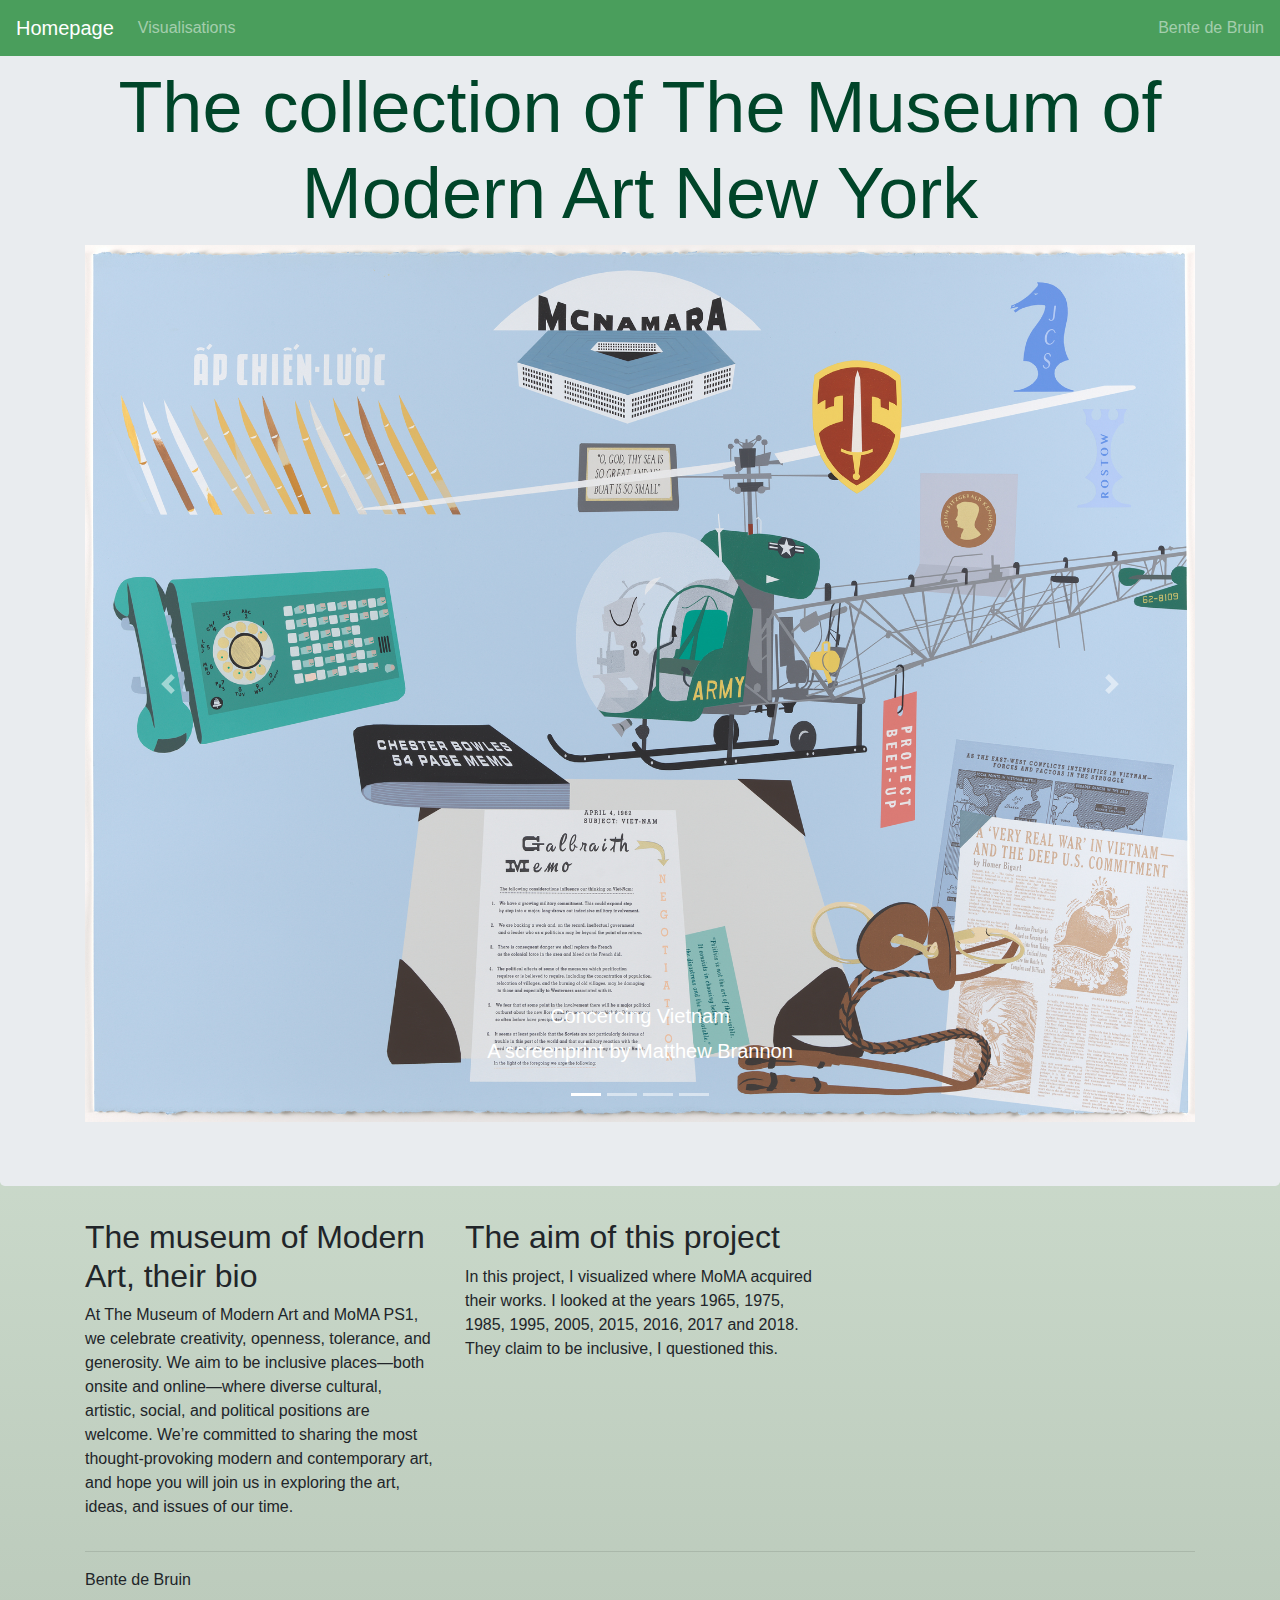
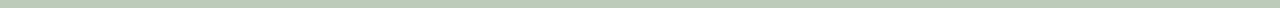
==== index.html @ 4c0b701f "INDEXXXX" ====
<!--
Name: Bente de Bruin
Studentnumber: 11017503
Startpage with background information on the project
-->


<!DOCTYPE html>
<html lang='en'>
    <head>
        <!-- Load stylesheets -->
        <meta charset='utf-8'>
        <meta name='viewport' content='width=device-width, initial-scale=1'>
        <link rel='stylesheet' href='https://maxcdn.bootstrapcdn.com/bootstrap/4.1.3/css/bootstrap.min.css'>
        <link rel='stylesheet' href='style/style.css'>
        <title>Collection of Museum of Modern Art</title>
    </head>
    <body>
        <!-- Bootstrap navbar with links to visualisations -->
    <div class='container-fluid'>
        <nav class='navbar navbar-expand-sm navbar-dark fixed-top' style='background-color: #4a9e5c;'>
            <a class='navbar-brand' href='index.html'>Homepage</a>
                <ul class='navbar-nav'>
                    <li class='nav-item'>
                        <a class='nav-link' href='project.html'>Visualisations</a>
                    </li>
                </ul>

            <!-- Navbar text -->
            <ul class='navbar-nav ml-auto'>
                <li class='navbar-text'>Bente de Bruin</li>
            </ul>
        </nav>
    </div>

<!-- Main jumbotron for background story on data -->
<div class='jumbotron'>
    <h1 class='display-3'>The collection of The Museum of Modern Art New York</h1>
<div id='jumbo' class='container'>

<!-- Source: https://www.w3schools.com/bootstrap4/bootstrap_carousel.asp -->
<div id="demo" class="carousel slide" data-ride="carousel">

<!-- Indicators -->
    <ul class="carousel-indicators">
        <li data-target="#demo" data-slide-to="0" class="active"></li>
        <li data-target="#demo" data-slide-to="1"></li>
        <li data-target="#demo" data-slide-to="2"></li>
        <li data-target="#demo" data-slide-to="3"></li>
    </ul>

<!-- The slideshow -->
<div class="carousel-inner">
<div class="carousel-item active">

    <!-- First image concerning vietnam by matthew brannon -->
    <img src="doc/webimg/concerningvietnam.jpg" alt="Matthew Brannon">
    <div class="carousel-caption">
        <h3 id="explanation">Concercing Vietnam</h3>
        <p id="explanation"> A screenprint by Matthew Brannon</p>
    </div>
</div>

<div class="carousel-item">
    <!-- Second image of wrapping paper for anger management by louise lawler -->
    <img src="doc/webimg/louiselawler.jpg" alt="Louise Lawler">
    <div class="carousel-caption">
        <h3 id="explanation">Wrapping paper for Anger Management</h3>
        <p id="explanation">An offset litograph by Louise Lawler</p>
    </div>
</div>

<div class="carousel-item">
    <!-- Third image of photograph of rineke dijkstra -->
    <img src="doc/webimg/rinekedijkstra.jpg" alt="Rineke Dijkstra">
    <div class="carousel-caption">
        <h3 id="explanation">Tia, Amsterdam, the Netherlands, 14 November 1994, Tia, Amsterdam, the Netherlands, 23 June 1994</h3>
        <p id="explanation">Two chromogenic colorprints by Rineke Dijkstra</p>
    </div>
</div>

<div class="carousel-item">
    <!-- Fourth image of eiffel tower by ai wei wei -->
    <img src="doc/webimg/aiweiwei.jpg" alt="Ai Wei Wei">
    <div class="carousel-caption">
        <h3 id="explanation">Study of Perspective - Eiffel Tower</h3>
        <p id="explanation">A gelatin silver print by Ai Wei Wei</p>
    </div>
</div>

</div>

<!-- Left and right controls -->
<a class="carousel-control-prev" href="#demo" data-slide="prev">
    <span class="carousel-control-prev-icon">
    </span>
</a>
<a class="carousel-control-next" href="#demo" data-slide="next">
<span class="carousel-control-next-icon">
</span>
</a>

</div>
</div>
</div>

<div class='container'>
    <!-- Row of columns -->
    <div class='row'>
        <div class='col-md-4'>
            <h2>The museum of Modern Art, their bio</h2>
            <p>
                At The Museum of Modern Art and MoMA PS1, we celebrate creativity, openness, tolerance, and generosity. We aim to be inclusive places—both onsite and online—where diverse cultural, artistic, social, and political positions are welcome. We’re committed to sharing the most thought-provoking modern and contemporary art, and hope you will join us in exploring the art, ideas, and issues of our time.
            </p>
        </div>

        <div class='col-md-4'>
            <h2>The aim of this project</h2>
            <p>
                In this project, I visualized where MoMA acquired their works. I looked at the years 1965, 1975, 1985, 1995, 2005, 2015, 2016, 2017 and 2018.
                They claim to be inclusive, I questioned this.
            </p>
        </div>
    </div>

<hr>
</div>

<footer class='container'>
    <p>Bente de Bruin</p>
</footer>

</body>

<!-- Load jquery, popper and bootstrap -->
<script src='https://ajax.googleapis.com/ajax/libs/jquery/3.3.1/jquery.min.js'></script>
<script src='https://cdnjs.cloudflare.com/ajax/libs/popper.js/1.14.3/umd/popper.min.js'></script>
<script src='https://maxcdn.bootstrapcdn.com/bootstrap/4.1.3/js/bootstrap.min.js'></script>

</html>
---- style/style.css ----
/*
Name: Bente de Bruin
Studentnumber: 11017503
Style document */


h1 {
    text-align: center;
    font-family: 'Helvetica';
    color: #004529;
}

h4 {
    text-align: center;
    font-family: 'Helvetica';
    color: #004529;
}

body {
    background-image: linear-gradient(#eefdef, #bccbbc);
}

/* Tooltip CSS */
.d3-tip {
    line-height: 1.5;
    font-weight: 400;
    font-family:"avenir next", Arial, sans-serif;
    padding: 6px;
    background: rgba(0, 0, 0, 0.6);
    color: #FFA500;
    border-radius: 1px;
    pointer-events: none;
}

/* Creates a small triangle extender for the tooltip */
.d3-tip:after {
    box-sizing: border-box;
    display: inline;
    font-size: 8px;
    width: 100%;
    line-height: 1.5;
    color: rgba(0, 0, 0, 0.6);
    position: absolute;
    pointer-events: none;
}

/* Northward tooltips */
.d3-tip.n:after {
    content: "\25BC";
    margin: -1px 0 0 0;
    top: 100%;
    left: 0;
    text-align: center;
}

/* Eastward tooltips */
.d3-tip.e:after {
    content: "\25C0";
    margin: -4px 0 0 0;
    top: 50%;
    left: -8px;
}

/* Southward tooltips */
.d3-tip.s:after {
    content: "\25B2";
    margin: 0 0 1px 0;
    top: -8px;
    left: 0;
    text-align: center;
}

/* Westward tooltips */
.d3-tip.w:after {
    content: "\25B6";
    margin: -4px 0 0 -1px;
    top: 50%;
    left: 100%;
}

#header{
    position: absolute;
    top: 80px;
    right: 10;
    width: 1000px;
    height: 40px;
    font-size: 20px;
}

img {
    width: 100%;
    height: auto;
}

#explanation{
    color: white;
    font-family: 'Helvetica';
    font-size: 20px;
}

.arc path {
    stroke: #ffffe5;
    stroke-width: 6px;
}

.nopadding {
    padding: 0 !important;
    margin: 0 !important;
}

#explanationmap {
    text-align: center;
    border-style: outset;
    border-width: 3px;
    border-color: #4a9e5c;
}

#explanationtext {
    text-align: center;
    border-style: inset;
    border-width: 2px;
    border-color: #4a9e5c;
}

#explanationdonutbubbles {
    text-align: center;
    border-style: outset;
    border-width: 3px;
    border-color: #4a9e5c;
}

#explanationtextdonutbubbles {
    text-align: center;
    border-style: inset;
    border-width: 2px;
    border-color: #4a9e5c;
}

.arc {
    opacity: 0.75;
}

.arc:hover {
    opacity: 1.0;
}
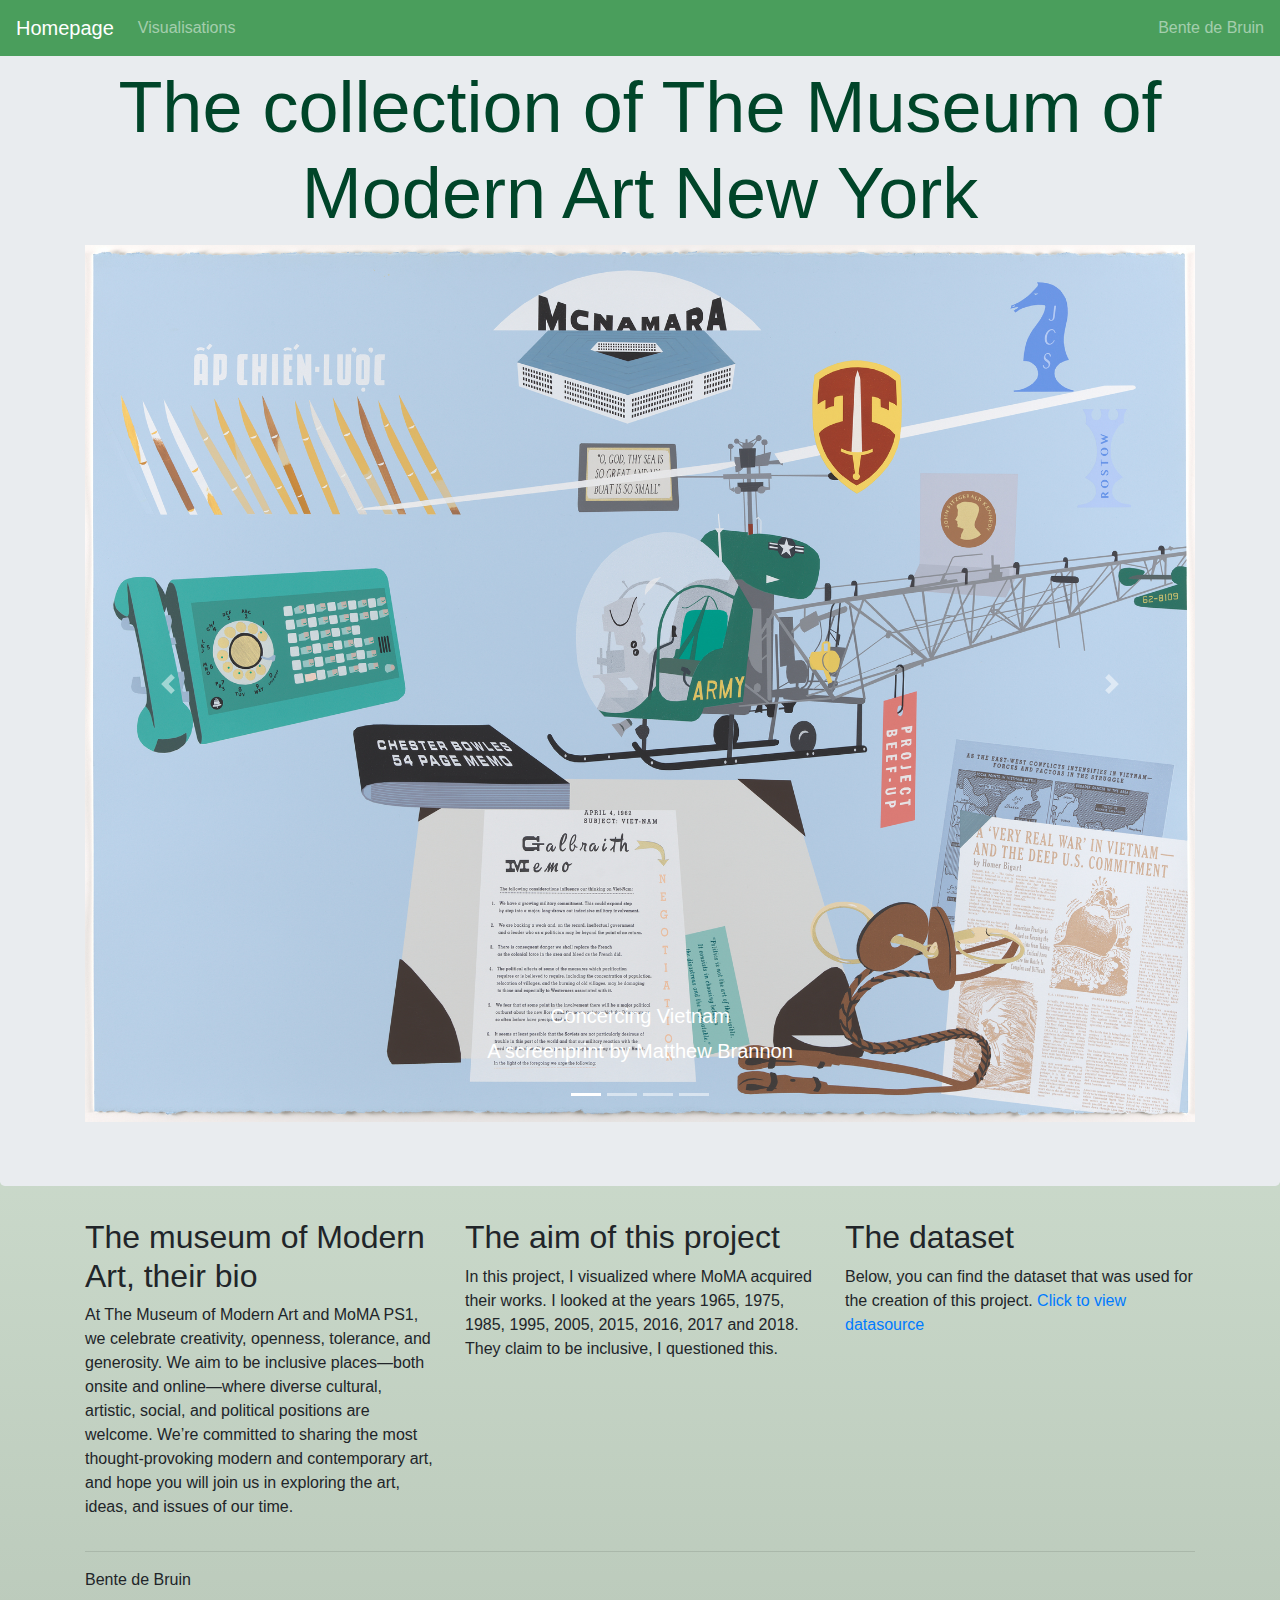
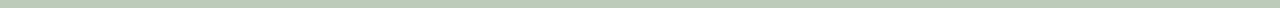
==== commit 75064e10: "dataset" ====
--- a/index.html
+++ b/index.html
@@ -121,6 +121,13 @@
                 They claim to be inclusive, I questioned this.
             </p>
         </div>
+        <div class='col-md-4'>
+            <h2>The dataset</h2>
+            <p>
+                Below, you can find the dataset that was used for the creation of this project.
+                <a href="https://www.kaggle.com/tboyle10/new-york-museum-of-modern-art"> Click to view datasource</a>
+            </p>
+        </div>
     </div>
 
 <hr>
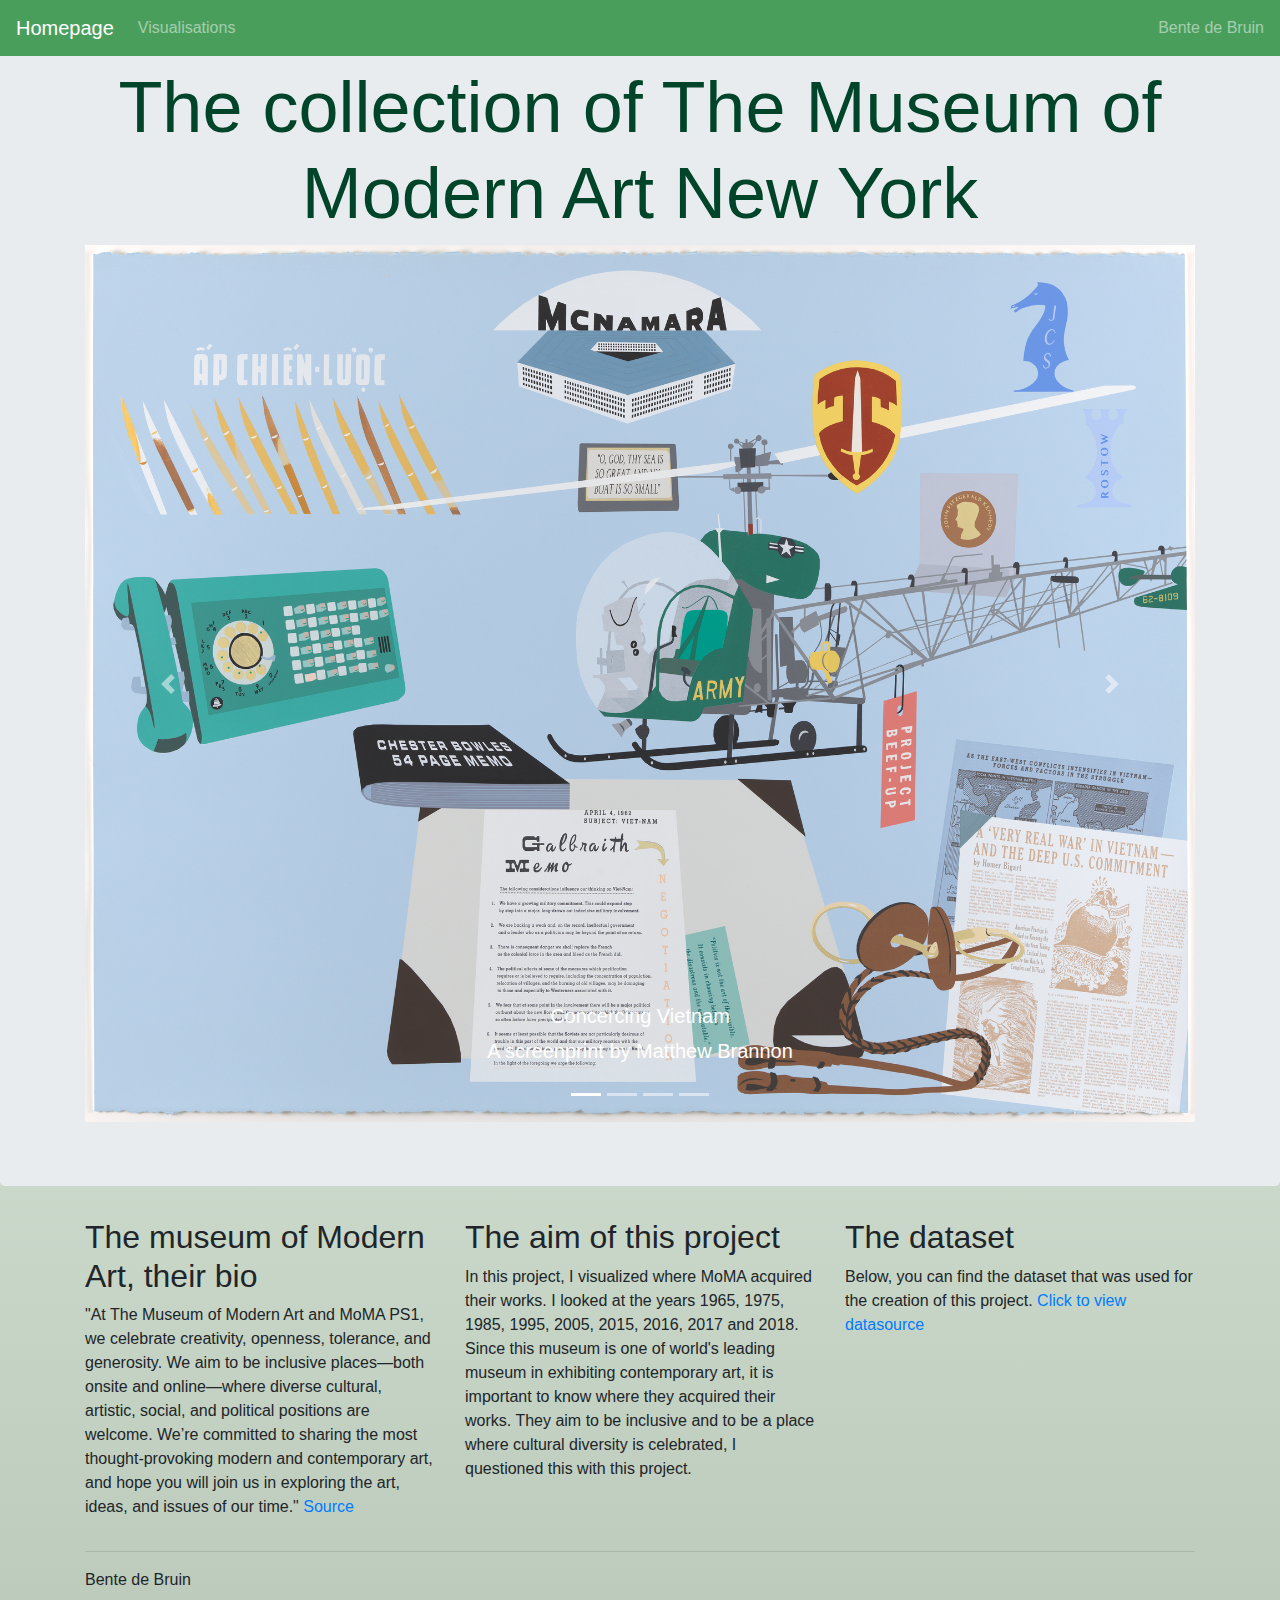
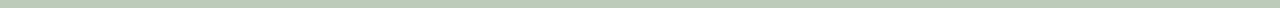
==== commit 88635818: "commenting" ====
--- a/index.html
+++ b/index.html
@@ -33,7 +33,7 @@
         </nav>
     </div>
 
-<!-- Main jumbotron for background story on data -->
+<!-- Main jumbotron for background story on the project-->
 <div class='jumbotron'>
     <h1 class='display-3'>The collection of The Museum of Modern Art New York</h1>
 <div id='jumbo' class='container'>
@@ -110,7 +110,8 @@
         <div class='col-md-4'>
             <h2>The museum of Modern Art, their bio</h2>
             <p>
-                At The Museum of Modern Art and MoMA PS1, we celebrate creativity, openness, tolerance, and generosity. We aim to be inclusive places—both onsite and online—where diverse cultural, artistic, social, and political positions are welcome. We’re committed to sharing the most thought-provoking modern and contemporary art, and hope you will join us in exploring the art, ideas, and issues of our time.
+                "At The Museum of Modern Art and MoMA PS1, we celebrate creativity, openness, tolerance, and generosity. We aim to be inclusive places—both onsite and online—where diverse cultural, artistic, social, and political positions are welcome. We’re committed to sharing the most thought-provoking modern and contemporary art, and hope you will join us in exploring the art, ideas, and issues of our time."
+                <a href="https://www.moma.org/about/"> Source</a>
             </p>
         </div>
 
@@ -118,7 +119,8 @@
             <h2>The aim of this project</h2>
             <p>
                 In this project, I visualized where MoMA acquired their works. I looked at the years 1965, 1975, 1985, 1995, 2005, 2015, 2016, 2017 and 2018.
-                They claim to be inclusive, I questioned this.
+                Since this museum is one of world's leading museum in exhibiting contemporary art, it is important to know where they acquired their works.
+                They aim to be inclusive and to be a place where cultural diversity is celebrated, I questioned this with this project.
             </p>
         </div>
         <div class='col-md-4'>
@@ -139,9 +141,8 @@
 
 </body>
 
-<!-- Load jquery, popper and bootstrap -->
+<!-- Load jquery and bootstrap -->
 <script src='https://ajax.googleapis.com/ajax/libs/jquery/3.3.1/jquery.min.js'></script>
-<script src='https://cdnjs.cloudflare.com/ajax/libs/popper.js/1.14.3/umd/popper.min.js'></script>
 <script src='https://maxcdn.bootstrapcdn.com/bootstrap/4.1.3/js/bootstrap.min.js'></script>
 
 </html>
--- a/style/style.css
+++ b/style/style.css
@@ -143,3 +143,14 @@
 .arc:hover {
     opacity: 1.0;
 }
+
+#donuttip {
+    position: absolute;
+    z-index: 10;
+    visibility: hidden;
+    color: white;
+    padding: 8px;
+    background-color: rgba(0, 0, 0, 0.75);
+    border-radius: 6px;
+    font-style: 15px sans-serif;
+}
